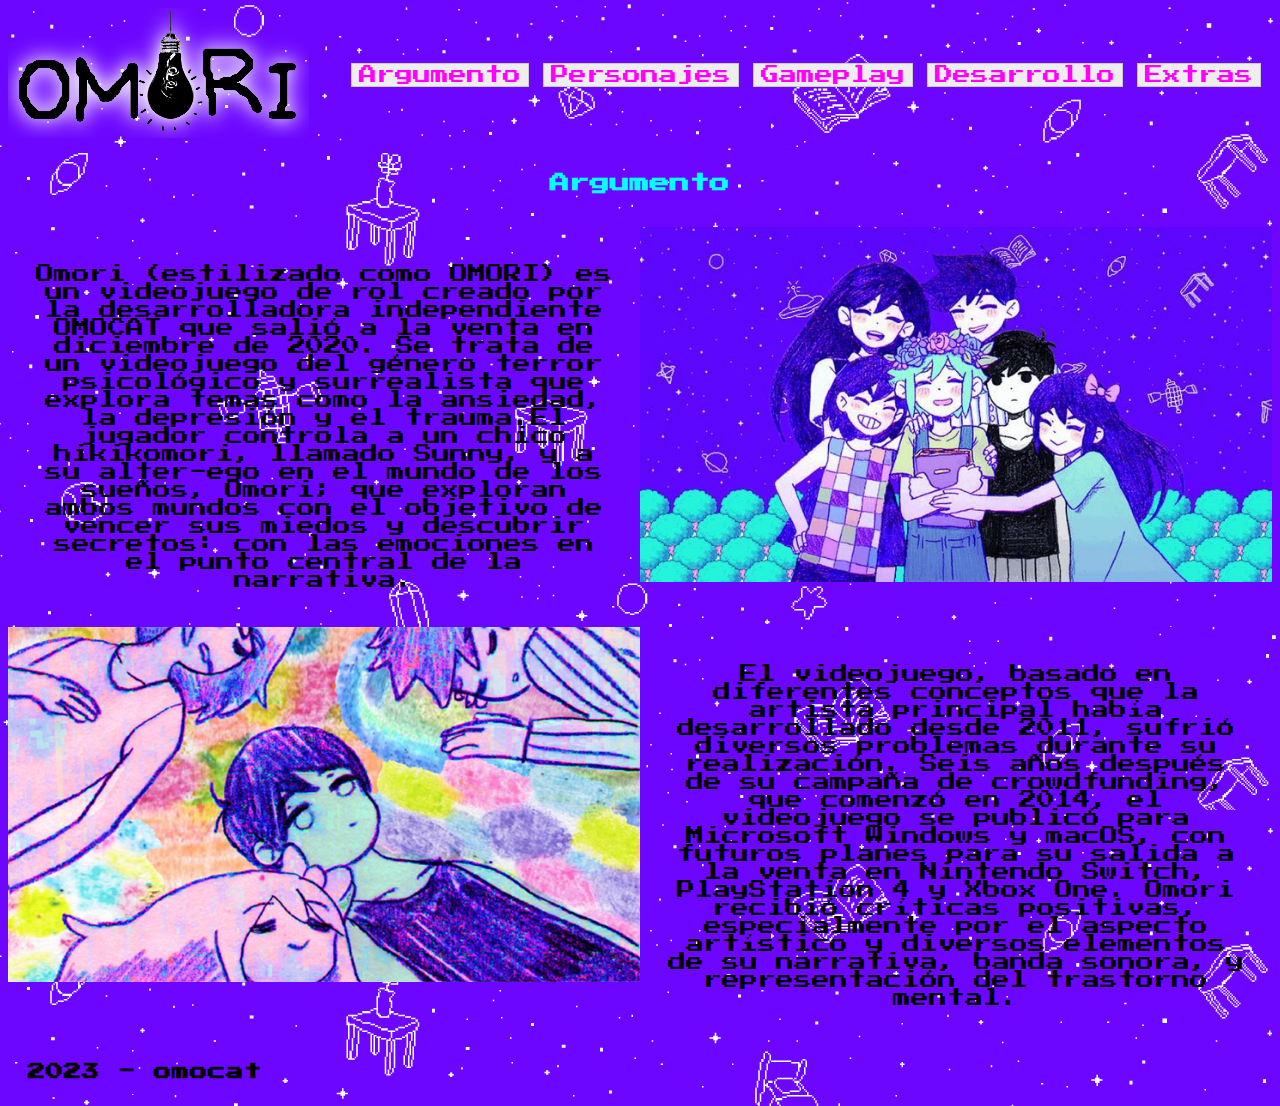
==== index.html @ 3f0cbdcb "agregue git a mi proyecto" ====
<!DOCTYPE html>
<html lang="es">
<head>
    <meta charset="UTF-8">
    <meta http-equiv="X-UA-Compatible" content="IE=edge">
    <meta name="viewport" content="width=device-width, initial-scale=1.0">
    <title>Omori</title>
    <link rel="shortcut icon" href="img/favicon.jpg" type="image/x-icon">
    <link rel="preconnect" href="https://fonts.googleapis.com">
    <link rel="preconnect" href="https://fonts.gstatic.com" crossorigin>
    <link href="https://fonts.googleapis.com/css2?family=Press+Start+2P&display=swap" rel="stylesheet">
    <link rel="preconnect" href="https://fonts.googleapis.com">
    <link rel="preconnect" href="https://fonts.gstatic.com" crossorigin>
    <link href="https://fonts.googleapis.com/css2?family=Lacquer&display=swap" rel="stylesheet">
    <link rel="stylesheet" href="css/style.css">
</head>

<body>
    <div class="grid">
        <header class="just-content-spa-betw align-items-center">
            <div class="logo">
                <img src="img/logo.png" alt="logo omori">
            </div>
            <nav class="navegador">
                <ul>
                <li><a href="#">Argumento</a></li>
				<li><a href="pages/personajes.html">Personajes</a></li>
				<li><a href="pages/gameplay.html">Gameplay</a></li>
				<li><a href="pages/desarrollo.html">Desarrollo</a></li>
				<li><a href="pages/extras.html">Extras</a></li>
                </ul>
            </nav>
        </header>

        <br>
       
        <main class="gridIndex">   
            <div class="titulo txt-center mb20">
                <h1>Argumento</h1>
            </div>
            <div class="parrafoIzq m20 tipografia1">
                <p>Omori (estilizado como OMORI) es un videojuego de rol creado por la desarrolladora independiente OMOCAT que salió a la venta en diciembre de 2020.
                    Se trata de un videojuego del género terror psicológico y surrealista que explora temas como la ansiedad, la depresión y el trauma.El jugador controla a un chico hikikomori, llamado Sunny, y a su alter-ego en el mundo de los sueños, Omori; que exploran ambos mundos con el objetivo de vencer sus miedos y descubrir secretos: con las emociones en el punto central de la narrativa.</p>
             </div>
            <div class="imgTexto">
                <img src="img/foto1.jpg" alt="omori and his friends" class="img-fluid">
            </div>
            <div class="parrafoDer m20 tipografia1">
                <p>El videojuego, basado en diferentes conceptos que la artista principal había desarrollado desde 2011, sufrió diversos problemas durante su realización. Seis años después de su campaña de crowdfunding, que comenzó en 2014, el videojuego se publicó para Microsoft Windows y macOS, con futuros planes para su salida a la venta en Nintendo Switch, PlayStation 4 y Xbox One. Omori recibió críticas positivas, especialmente por el aspecto artístico y diversos elementos de su narrativa, banda sonora, y representación del trastorno mental.</p>
            </div>
            <div class="imgTexto2">
                <img src="img/foto2.jpg" alt="omori on the floor" class="img-fluid">
            </div>
        </main>
        

        <footer class="just-content-spa-betw ">
            <div class="pie">
                <h3>2023 - omocat</h3>
            </div>    
        </footer>
    </div>
   
</body>
</html>
---- css/style.css ----
/*General*/
body {background-image: url("../img/fondo.png");}
ul{list-style-type: none;}
a{text-decoration: none;}
.img-fluid{width:100%;height: auto;}
.al50 {width: 50%;}
.p20{padding:20px;}
.m20{margin:20px;}
.mb20{margin-bottom:20px;}
.txt-center{text-align:center;}
.gridMainPersonajes div{display: flex;flex-direction: column;align-items: center;}
.pie {font-family: 'Press Start 2P', cursive;font-size: 15px; text-align: center; padding-left: 20px;}
h1 {font-family: 'Press Start 2P', cursive;font-size: 20px; color: cyan;}
.tipografia2, h4, .infoGameplay {font-family: 'Lacquer', cursive; font-size: 20px;}
.tipografia1{font-family: 'Press Start 2P', cursive;font-size: 18px; text-align: center;}
.desarrollo{font-family: 'Press Start 2P', cursive; font-size: 20px; padding:20px; margin:20px; text-align: center;}
.imgcenter, .video {display:flex; justify-content: center; align-items:center; position: relative;}
.tienda {display:inline-block; background-color:black;color: magenta; font-family: 'Press Start 2P', cursive; font-size: 20px; padding:5px; margin:5px; text-align: center;}

/*Navegador*/
.navegador ul{list-style-type: none;text-align: center;}
.navegador li{ display: inline;text-align: center;margin: 0 10px 0 0;font-family: 'Press Start 2P', cursive;font-size: 5px;}
.navegador li a {padding: 2px 7px 2px 7px;color: magenta;background-color: #eeeeee;border: 1px solid #ccc;text-decoration: none;}
.navegador li a:hover{background-color: magenta;color: #ffffff;} 

/* Media Queries */
/* Desktop */
@media (min-width:1024px){
 
   /* Grid Index */
    .grid{
        display: grid;
        grid-template-columns: 100%;
        grid-template-rows: auto auto auto auto;
    }
    header, footer, ul{display:flex;}
    .gridIndex{
        display:grid;
        grid-template-areas:
        "titulo titulo titulo titulo"
        "pIzq pIzq imgTxt imgTxt"
        "imgTxt2 imgTxt2 pDer pDer";
        grid-template-columns: 1fr 1fr 1fr 1fr;
        grid-template-rows: repeat(4,auto);
    }
    .titulo{grid-area:titulo;}
    .parrafoIzq{grid-area: pIzq;}
    .imgTexto{grid-area: imgTxt;}
    .imgTexto2{grid-area: imgTxt2;}
    .parrafoDer{grid-area: pDer;}
    .just-content-spa-betw{justify-content: space-between;}
    .align-items-center{align-items: center;}
    a{color:black;font-size:18px;padding:2px;margin:2px;}
    

    /* Grid Main Personajes */
    .gridMainPersonajes{
        display:grid;
        grid-template-areas: 
        "titulo titulo titulo titulo"
        "char1 char2 char3 char4";
        grid-template-columns: repeat(4,1fr);
        grid-template-rows: repeat(2, auto);
        grid-column-gap: 10px;
    }
    .titulo{grid-area: titulo;}
    .char1{grid-area:char1;} 
    .char2{grid-area:char2;}
    .char3{grid-area:char3;}
    .char4{grid-area:char4;}
}


/* Mobile */
@media (max-width:768px){
    header,main,footer, .navegador, nav, ul, .video {display:flex;flex-direction: column;align-items: center;}
    ul{display:flex;padding:0;}
    a{display:flex;padding:2;font-size:15px;padding:2px;margin:2px;}
    p{font-size:22px;}
    .gridMainPersonajes{
        display:flex;
        flex-direction: column;
        row-gap: 10px;
    }
}
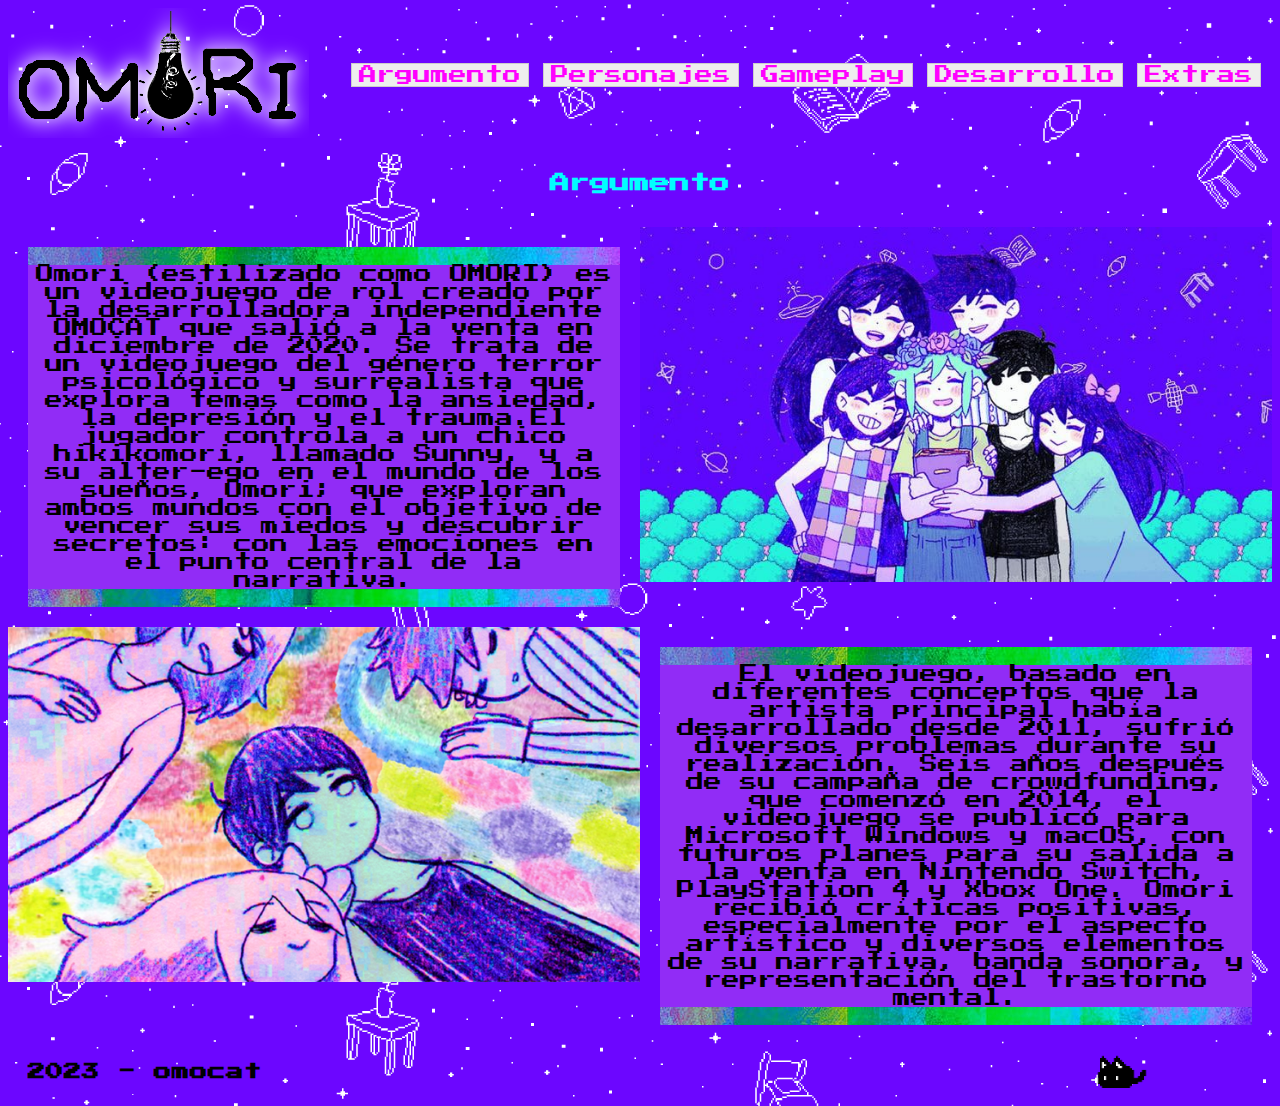
==== commit 84d1ed1e: "Añadimos correcciones de la segunda pre-entrega" ====
--- a/index.html
+++ b/index.html
@@ -38,15 +38,15 @@
             <div class="titulo txt-center mb20">
                 <h1>Argumento</h1>
             </div>
-            <div class="parrafoIzq m20 tipografia1">
-                <p>Omori (estilizado como OMORI) es un videojuego de rol creado por la desarrolladora independiente OMOCAT que salió a la venta en diciembre de 2020.
+            <div class="parrafoIzq m20 tipografia1 fondotx">
+                <p class="backcolor">Omori (estilizado como OMORI) es un videojuego de rol creado por la desarrolladora independiente OMOCAT que salió a la venta en diciembre de 2020.
                     Se trata de un videojuego del género terror psicológico y surrealista que explora temas como la ansiedad, la depresión y el trauma.El jugador controla a un chico hikikomori, llamado Sunny, y a su alter-ego en el mundo de los sueños, Omori; que exploran ambos mundos con el objetivo de vencer sus miedos y descubrir secretos: con las emociones en el punto central de la narrativa.</p>
              </div>
             <div class="imgTexto">
                 <img src="img/foto1.jpg" alt="omori and his friends" class="img-fluid">
             </div>
-            <div class="parrafoDer m20 tipografia1">
-                <p>El videojuego, basado en diferentes conceptos que la artista principal había desarrollado desde 2011, sufrió diversos problemas durante su realización. Seis años después de su campaña de crowdfunding, que comenzó en 2014, el videojuego se publicó para Microsoft Windows y macOS, con futuros planes para su salida a la venta en Nintendo Switch, PlayStation 4 y Xbox One. Omori recibió críticas positivas, especialmente por el aspecto artístico y diversos elementos de su narrativa, banda sonora, y representación del trastorno mental.</p>
+            <div class="parrafoDer m20 tipografia1 fondotx">
+                <p class="backcolor">El videojuego, basado en diferentes conceptos que la artista principal había desarrollado desde 2011, sufrió diversos problemas durante su realización. Seis años después de su campaña de crowdfunding, que comenzó en 2014, el videojuego se publicó para Microsoft Windows y macOS, con futuros planes para su salida a la venta en Nintendo Switch, PlayStation 4 y Xbox One. Omori recibió críticas positivas, especialmente por el aspecto artístico y diversos elementos de su narrativa, banda sonora, y representación del trastorno mental.</p>
             </div>
             <div class="imgTexto2">
                 <img src="img/foto2.jpg" alt="omori on the floor" class="img-fluid">
@@ -54,10 +54,13 @@
         </main>
         
 
-        <footer class="just-content-spa-betw ">
-            <div class="pie">
+        <footer class="pie just-content-spa-betw">
+            <div>
                 <h3>2023 - omocat</h3>
-            </div>    
+            </div>
+            <div>    
+                <img src="img/cat.png" alt="omoris cat" class= "al20">
+            </div>  
         </footer>
     </div>
    
--- a/css/style.css
+++ b/css/style.css
@@ -3,19 +3,24 @@
 ul{list-style-type: none;}
 a{text-decoration: none;}
 .img-fluid{width:100%;height: auto;}
+.al20 {width: 20%;}
 .al50 {width: 50%;}
 .p20{padding:20px;}
 .m20{margin:20px;}
 .mb20{margin-bottom:20px;}
 .txt-center{text-align:center;}
 .gridMainPersonajes div{display: flex;flex-direction: column;align-items: center;}
-.pie {font-family: 'Press Start 2P', cursive;font-size: 15px; text-align: center; padding-left: 20px;}
+.pie {position:static; display: flex; align-items: center; font-family: 'Press Start 2P', cursive;font-size: 15px; text-align: center; padding-left: 20px;}
 h1 {font-family: 'Press Start 2P', cursive;font-size: 20px; color: cyan;}
 .tipografia2, h4, .infoGameplay {font-family: 'Lacquer', cursive; font-size: 20px;}
 .tipografia1{font-family: 'Press Start 2P', cursive;font-size: 18px; text-align: center;}
 .desarrollo{font-family: 'Press Start 2P', cursive; font-size: 20px; padding:20px; margin:20px; text-align: center;}
 .imgcenter, .video {display:flex; justify-content: center; align-items:center; position: relative;}
 .tienda {display:inline-block; background-color:black;color: magenta; font-family: 'Press Start 2P', cursive; font-size: 20px; padding:5px; margin:5px; text-align: center;}
+.fondotx {background-image: url("../img/fondotx.jpg")}
+.fondotx2 {background-image: url("../img/background.sky.jpg")}
+.backcolor {background-color: rgb(145, 44, 246);}
+.backcolor2 {background-color: rgb(44, 246, 101);}
 
 /*Navegador*/
 .navegador ul{list-style-type: none;text-align: center;}
@@ -73,7 +78,7 @@
 
 /* Mobile */
 @media (max-width:768px){
-    header,main,footer, .navegador, nav, ul, .video {display:flex;flex-direction: column;align-items: center;}
+    header,main,footer, .navegador, nav, ul, .video,p, .pie {display:flex;flex-direction: column;align-items: center;}
     ul{display:flex;padding:0;}
     a{display:flex;padding:2;font-size:15px;padding:2px;margin:2px;}
     p{font-size:22px;}
